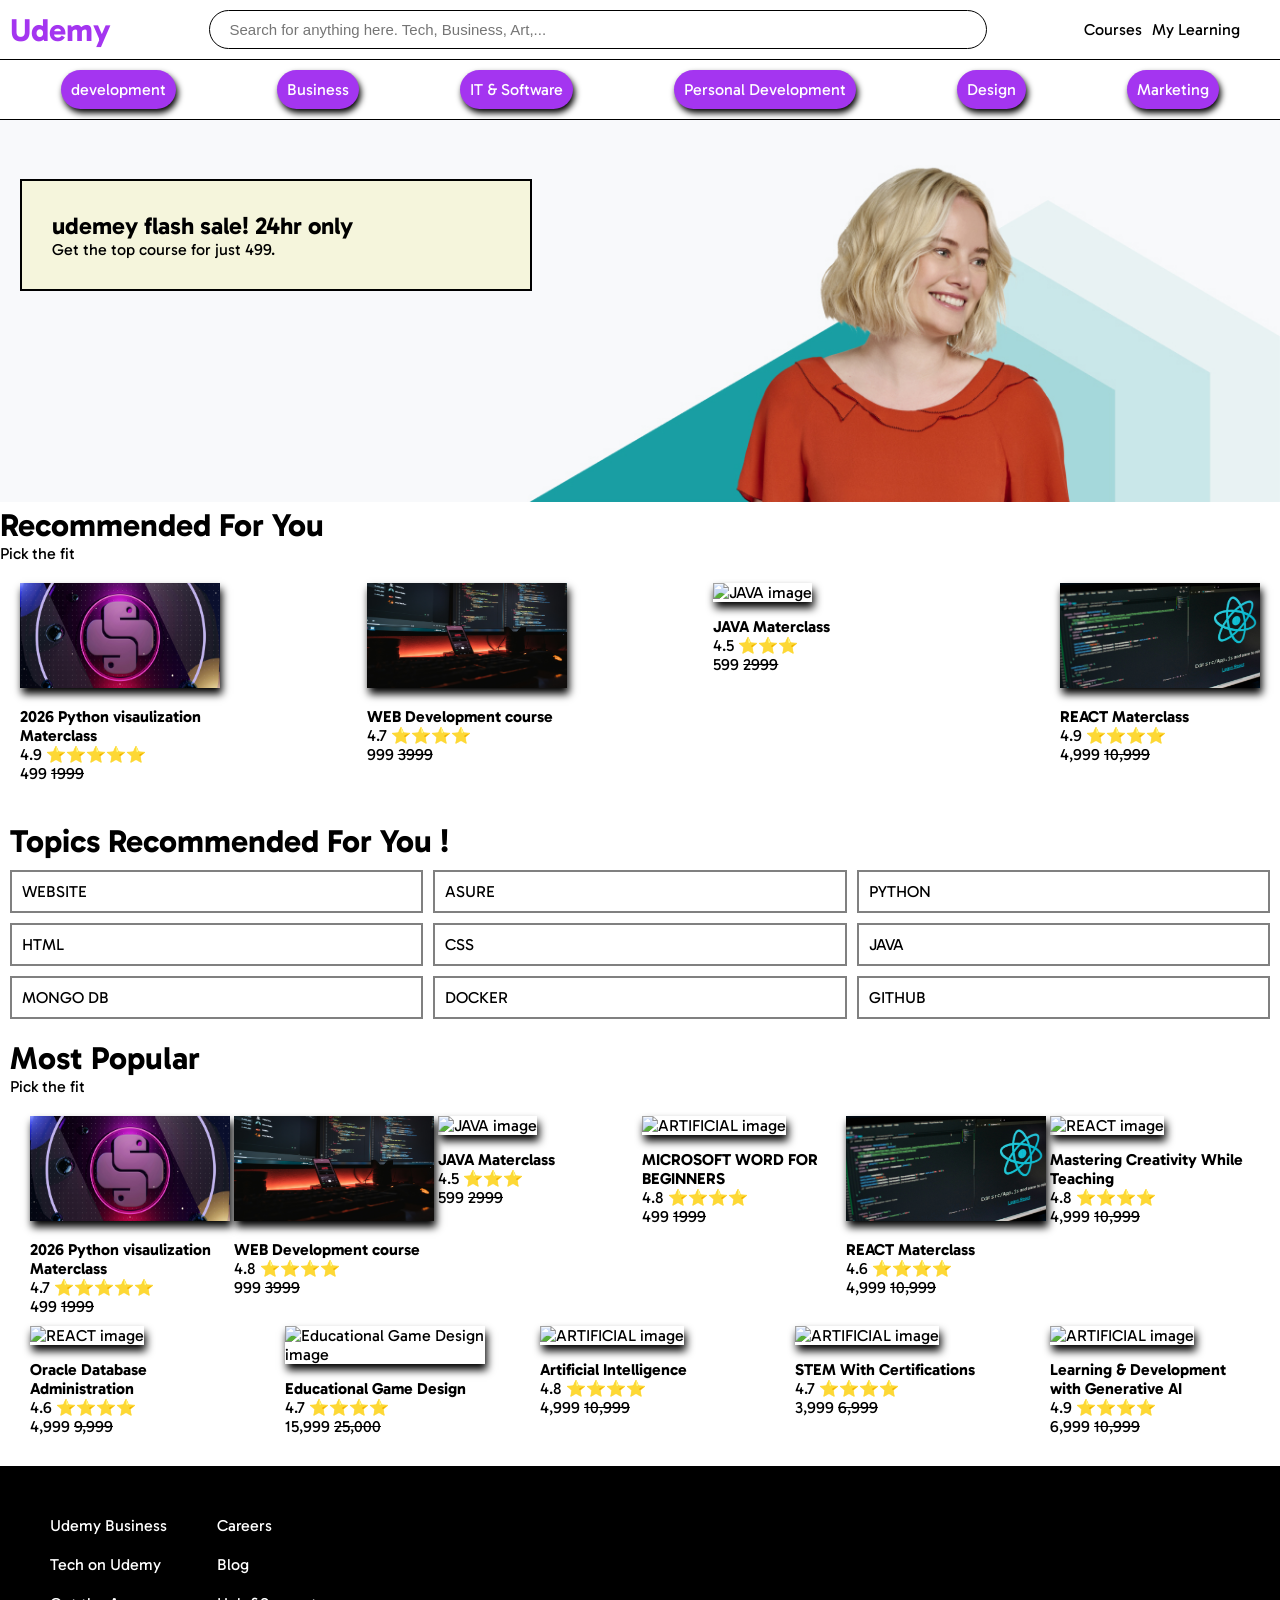
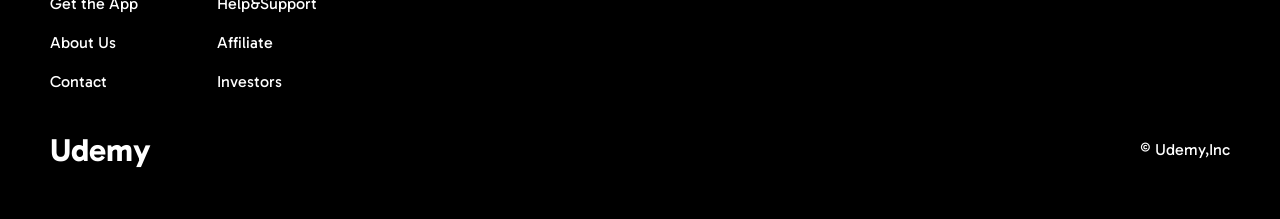
==== index.html @ 64f2c10a "Add files via upload" ====
<!DOCTYPE html>
<html lang="en">

<head>
    <meta charset="UTF-8">
    <meta name="viewport" content="width=device-width, initial-scale=1.0">
    <title>Udemy</title>
    <!-- Google stylesheet for fonts -->
    <link rel="preconnect" href="https://fonts.googleapis.com">
    <link rel="preconnect" href="https://fonts.gstatic.com" crossorigin>
    <link
        href="https://fonts.googleapis.com/css2?family=Gabarito:wght@400..900&family=Tirra:wght@400;500;600;700;800;900&display=swap"
        rel="stylesheet">

    <!-- MY Stylesheet  -->
    <link rel="stylesheet" href="style.css">

    <!-- Font Awesome cdn link -->
    <link rel="stylesheet" href="https://cdnjs.cloudflare.com/ajax/libs/font-awesome/7.0.1/css/all.min.css"
        integrity="sha512-2SwdPD6INVrV/lHTZbO2nodKhrnDdJK9/kg2XD1r9uGqPo1cUbujc+IYdlYdEErWNu69gVcYgdxlmVmzTWnetw=="
        crossorigin="anonymous" referrerpolicy="no-referrer" />
</head>

<body>
    <!-- NavBar -->
    <div class="navbar">
        <div class="navbar__s1">
            <h1 class="navbar__s1__title">Udemy</h1>

        </div>
        <div class="navbar__s2">
            <i class="fa-solid fa-magnifying-glass"></i>
            <input placeholder="Search for anything here. Tech, Business, Art,...">


        </div>
        <div class="navbar__s3">
            <p> Courses </p>
            <!-- <p> My Learning </p> -->
            <div class="mylearning">
                <p> My Learning </p>
                <div class="mylearning__popup">
                    <p> You did not purchase anything yet</p>
                </div>
            </div>
            <i class="fa-solid fa-cart-arrow-down"></i>
            <i class="fa-solid fa-bell"></i>
            <i class="fa-solid fa-circle-user"></i>
        </div>
    </div>

    <!-- Categories  -->

    <div class="categories">
        <p>development</p>
        <p>Business</p>
        <p>IT & Software</p>
        <p>Personal Development</p>
        <p>Design</p>
        <p>Marketing</p>
    </div>

    <!--  SALES SECTION -->
    <div class="sales-item">
        <img src="./images/sales.jpg" alt="sales">
        <div class="sales-image__offer">
            <h2> udemey flash sale! 24hr only</h2>
            <p> Get the top course for just 499. </p>
        </div>

    </div>

    <!-- Recommended -->

    <div class="recommrnded">
        <h1 class="recommended_title">Recommended For You </h1>
        <p> Pick the fit </p>
        <div class="recommended_container">
            <div class="course-card">
                <img src="./images/python image.jpg" alt="Python image ">
                <h4> 2026 Python visaulization Materclass </h4>
                <p>4.9 ⭐⭐⭐⭐⭐</p>
                <p>499 <del>1999</del></p>
            </div>
            <div class="course-card">
                <img src="./images/html.jpg" alt="HTML  image ">
                <h4> WEB Development course </h4>
                <!-- <p>SAKTHI </p> -->
                <p>4.7 ⭐⭐⭐⭐</p>
                <p>999 <del>3999</del></p>
            </div>
            <div class="course-card">
                <img src="./images/java image.jpg" alt="JAVA image ">
                <h4> JAVA Materclass </h4>
                <p>4.5 ⭐⭐⭐ </p>
                <p>599 <del> 2999</del></p>
            </div>
            <div class="course-card">
                <img src="./images/react image.jpg" alt="REACT image ">
                <h4> REACT Materclass </h4>
                <p>4.9 ⭐⭐⭐⭐ </p>
                <p>4,999 <del> 10,999 </del></p>
            </div>
        </div>
    </div>

    <!-- TOPICS  -->

    <div class="topics">
        <h1 class="topics__titles"> Topics Recommended For You ! </h1>
        <div class="topics__container">
            <p>Website</p>
            <p>Asure</p>
            <p>Python</p>
            <p>HTML</p>
            <p>CSS</p>
            <p> JAVA</p>
            <p> Mongo DB</p>
            <p>Docker</p>
            <p> GitHub</p>

        </div>
    </div>

    <!-- Popular section  -->

    <div class="popular">
        <h1 class="popular_title"> Most Popular </h1>
        <p> Pick the fit </p>
        <div class="popular__container">
            <div class="course-card">
                <img src="./images/python image.jpg" alt="Python image ">
                <h4> 2026 Python visaulization Materclass </h4>
                <!-- <p>Radhika </p> -->
                <p>4.7 ⭐⭐⭐⭐⭐</p>
                <p>499 <del>1999</del></p>
            </div>
            <div class="course-card">
                <img src="./images/html.jpg" alt="HTML  image ">
                <h4> WEB Development course </h4>
                <!-- <p>SAKTHI </p> -->
                <p>4.8 ⭐⭐⭐⭐</p>
                <p>999 <del>3999</del></p>
            </div>
            <div class="course-card">
                <img src="./images/java image.jpg" alt="JAVA image ">
                <h4> JAVA Materclass </h4>
                <!-- <p>Radhika </p> -->
                <p>4.5 ⭐⭐⭐ </p>
                <p>599 <del> 2999</del></p>
            </div>
            <div class="course-card">
                <img src="https://cdn01.alison-static.net/courses/4392/alison_courseware_intro_4392.jpg"
                    alt="ARTIFICIAL  image ">
                <h4> MICROSOFT WORD FOR BEGINNERS </h4>
                <p> </p>
                <p>4.8 ⭐⭐⭐⭐ </p>
                <p>499 <del> 1999 </del></p>
            </div>
            <div class="course-card">
                <img src="./images/react image.jpg" alt="REACT image ">
                <h4> REACT Materclass </h4>
                <p>4.6 ⭐⭐⭐⭐ </p>
                <p>4,999 <del> 10,999 </del></p>
            </div>
            <div class="course-card">
                <img src="https://encrypted-tbn0.gstatic.com/images?q=tbn:ANd9GcQtLbjXwk_N-3GPbx4sW2FDQs9pg1Kvc3AucXPprZaQS450l_g4aC3NH-ya&s=10"
                    alt="REACT image ">
                <h4> Mastering Creativity While Teaching </h4>
                <p> </p>
                <p>4.8 ⭐⭐⭐⭐ </p>
                <p>4,999 <del> 10,999 </del></p>
            </div>
            <div class="course-card">
                <img src="https://www.neccomputer.in/public/uploads/courses/course-1756047658.png" alt="REACT image ">
                <h4> Oracle Database Administration </h4>
                <p> </p>
                <p>4.6 ⭐⭐⭐⭐ </p>
                <p>4,999 <del> 9,999 </del></p>
            </div>
            <div class="course-card">
                <img src="https://encrypted-tbn0.gstatic.com/images?q=tbn:ANd9GcTg2KCLleb4X1eVdhtK7IdcLG1QlQVocRnkUs3lmRqqcQ&s=10"
                    alt="Educational Game Design image ">
                <h4> Educational Game Design </h4>
                <p> </p>
                <p>4.7 ⭐⭐⭐⭐ </p>
                <p> 15,999 <del> 25,000 </del></p>
            </div>
            <div class="course-card">
                <img src="https://encrypted-tbn0.gstatic.com/images?q=tbn:ANd9GcSZUrBItjxjXYz67RDmvqlvVoINoUrOMYzRSvBOVKIkQw&s=10"
                    alt="ARTIFICIAL  image ">
                <h4> Artificial Intelligence </h4>
                <p>4.8 ⭐⭐⭐⭐ </p>
                <p>4,999 <del> 10,999 </del></p>
            </div>
            <div class="course-card">
                <img src="https://encrypted-tbn0.gstatic.com/images?q=tbn:ANd9GcSeMJp4uh-r-tQaLfbDpWzmwolNTVyEz2DVNXj-evUd7Q&s"
                    alt="ARTIFICIAL  image ">
                <h4> STEM With Certifications </h4>
                
                <p>4.7 ⭐⭐⭐⭐ </p>
                <p> 3,999 <del> 6,999 </del></p>
            </div>
            <div class="course-card">
                <img src="https://encrypted-tbn0.gstatic.com/images?q=tbn:ANd9GcQAVlEa3ocGU6vQp-Ym79R-GDLNeGpln73Oc0p3F9lOmg&s=10"
                    alt="ARTIFICIAL  image ">
                <h4> Learning & Development with Generative AI </h4>
                <p> </p>
                <p>4.9 ⭐⭐⭐⭐ </p>
                <p>6,999 <del> 10,999 </del></p>
            </div> 
        </div>
    </div>

    <!-- Footer  -->

    <div class="footer">
        <div class="footer__one">
            <div class="footer__one__s1">
                <p> Udemy Business</p>
                <p>Tech on Udemy</p>
                <p>Get the App</p>
                <p>About Us </p>
                <p>Contact </p>
            </div>
            <div class="footer__one__s2">
                <p>Careers</p>
                <p>Blog</p>
                <p>Help&Support</p>
                <p>Affiliate</p>
                <p>Investors</p>

            </div>
        </div>
        <div class="footer__two">
            <h1>Udemy</h1>
            <p>&copy; Udemy,Inc</p>
        </div>
    </div>
</body>

</html>
---- style.css ----
* {
    margin: 0;
    padding: 0;

}

body {
    font-family: 'Gabarito', sans-serif;
}
.navbar {
    padding: 10px;
    display: flex;
    justify-content: space-between;
    border-bottom: solid black 1px;
    gap: 10px;
    align-items: center;
    position: sticky;
    top: 0;
    background-color: white;
    z-index: 1;
    cursor: pointer;

}

.navbar__s1__title {
    color: #A435F0;
}

.navbar__s2 {
    padding: 10px;
    border: solid black 1px;
    border-radius: 30px;
    width: 60%;
    display: flex;
    gap: 10px;
    background-color: transparent;
    /* align-items: center; */
}

.navbar__s2 input {
    border: none;
    width: 100%;
    font-size: 15px;
}

.navbar__s2 input:focus {
    outline: none;
}

.navbar__s3 {
    display: flex;
    gap: 10px;
    /* text-align: center; */
}

/* My Learning popup */

.mylearning{
    position: relative;
    cursor: pointer;
}
.mylearning:hover .mylearning__popup{
    display: block;

}
.mylearning__popup{
    position: absolute;
    background-color: white;
    border: 1px black solid;
    width: 100px;
    top: 30px;
    padding: 20px;
    right: 0;
    display:none;
}

/* Categories  */

.categories {
    display: flex;
    padding: 10px;
    border-bottom: black solid 1px;
    justify-content: space-around;
    cursor: pointer;
}

.categories>p {
    background-color: #A435F0;
    color: white;
    padding: 10px;
    border-radius: 30px;
    box-shadow: 2px 4px 6px black;  
}

/* sles-item */

.sales-item{
    position: relative;
}
.sales-item img {
    width: 100%;
}

.sales-image__offer{
    position: absolute;
    width: 35%;
    border: 2px black solid;
    background-color:white;
    top: 10%;
    margin: 20px;
    padding: 30px;
    background-color: beige;

}

/* recommended  */

.recommended {
    padding: 10px;

}

.recommended_container {
    display: flex;
    justify-content: space-between;
    margin: 20px;
    flex-wrap: wrap;

}

.course-card {
    width: 200px;
}

.course-card img {
    width: 100%;
    height: 50%;
    box-shadow: 2px 6px 8px black;
    cursor: pointer;
}

.course-card h4{
    padding-top: 15px;
}

/* TOPICS  */

.topics {
    padding: 10px;
}

.topics__container {
    display: flex;
    gap: 10px;
    margin-top: 10px;
    flex-wrap: wrap;

}

.topics__container p {
    padding: 10px;
    border: solid grey 2px;
    flex-grow: 1;
    flex-basis: 25%;
    text-transform: uppercase;
}

/* popular section  */

.popular {
    padding: 10px;   
}

.popular__container {
    display: flex;
    justify-content: space-between;
    margin: 20px;
    flex-wrap: wrap;
}

/* Footer  */

.footer{
    padding: 30px;
    background-color: black;
    color: white;
}

.footer__one{
    display: flex;
    gap: 10px;
    cursor: pointer;
}
.footer__one  p{
    margin: 20px;
    justify-content: space-evenly;
}

.footer__two{
    margin: 20px;
    align-items: center;
    display: flex;
    justify-content: space-between;
    cursor: pointer;
}

/*  Footer */

.footer > .footer__one :hover{
    color: #A435F0;
}

.footer > .footer__two:hover{
    color: #A435F0;
}
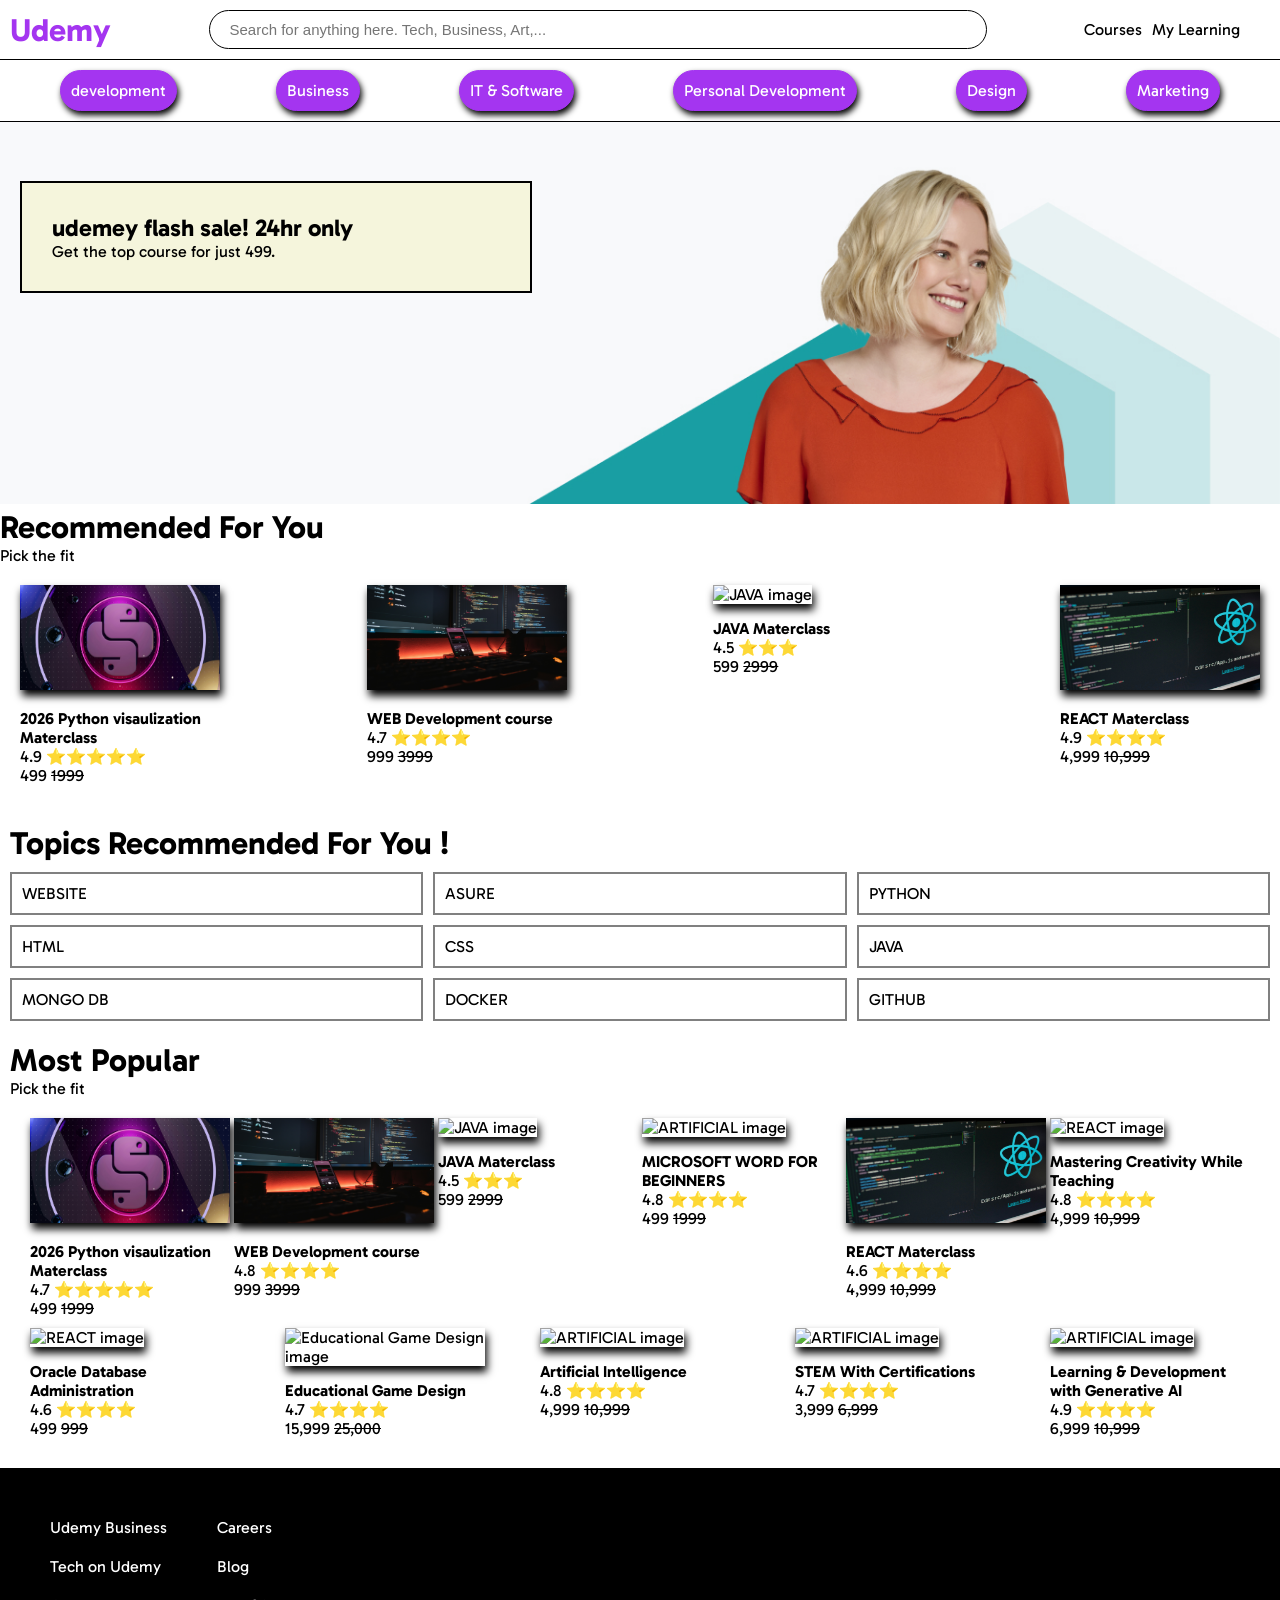
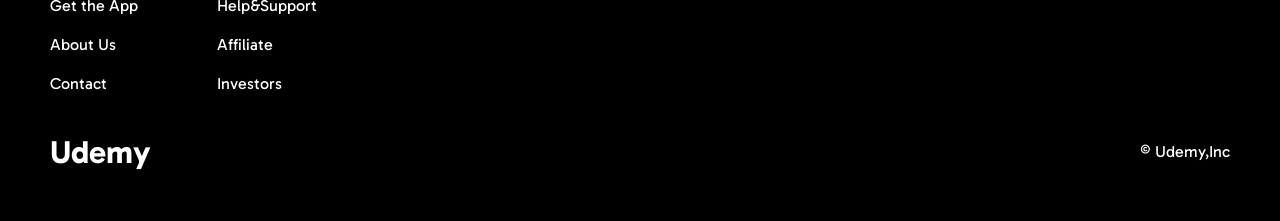
==== commit 2fc6de51: "Updated animations" ====
--- a/index.html
+++ b/index.html
@@ -1,242 +1,242 @@
-<!DOCTYPE html>
-<html lang="en">
-
-<head>
-    <meta charset="UTF-8">
-    <meta name="viewport" content="width=device-width, initial-scale=1.0">
-    <title>Udemy</title>
-    <!-- Google stylesheet for fonts -->
-    <link rel="preconnect" href="https://fonts.googleapis.com">
-    <link rel="preconnect" href="https://fonts.gstatic.com" crossorigin>
-    <link
-        href="https://fonts.googleapis.com/css2?family=Gabarito:wght@400..900&family=Tirra:wght@400;500;600;700;800;900&display=swap"
-        rel="stylesheet">
-
-    <!-- MY Stylesheet  -->
-    <link rel="stylesheet" href="style.css">
-
-    <!-- Font Awesome cdn link -->
-    <link rel="stylesheet" href="https://cdnjs.cloudflare.com/ajax/libs/font-awesome/7.0.1/css/all.min.css"
-        integrity="sha512-2SwdPD6INVrV/lHTZbO2nodKhrnDdJK9/kg2XD1r9uGqPo1cUbujc+IYdlYdEErWNu69gVcYgdxlmVmzTWnetw=="
-        crossorigin="anonymous" referrerpolicy="no-referrer" />
-</head>
-
-<body>
-    <!-- NavBar -->
-    <div class="navbar">
-        <div class="navbar__s1">
-            <h1 class="navbar__s1__title">Udemy</h1>
-
-        </div>
-        <div class="navbar__s2">
-            <i class="fa-solid fa-magnifying-glass"></i>
-            <input placeholder="Search for anything here. Tech, Business, Art,...">
-
-
-        </div>
-        <div class="navbar__s3">
-            <p> Courses </p>
-            <!-- <p> My Learning </p> -->
-            <div class="mylearning">
-                <p> My Learning </p>
-                <div class="mylearning__popup">
-                    <p> You did not purchase anything yet</p>
-                </div>
-            </div>
-            <i class="fa-solid fa-cart-arrow-down"></i>
-            <i class="fa-solid fa-bell"></i>
-            <i class="fa-solid fa-circle-user"></i>
-        </div>
-    </div>
-
-    <!-- Categories  -->
-
-    <div class="categories">
-        <p>development</p>
-        <p>Business</p>
-        <p>IT & Software</p>
-        <p>Personal Development</p>
-        <p>Design</p>
-        <p>Marketing</p>
-    </div>
-
-    <!--  SALES SECTION -->
-    <div class="sales-item">
-        <img src="./images/sales.jpg" alt="sales">
-        <div class="sales-image__offer">
-            <h2> udemey flash sale! 24hr only</h2>
-            <p> Get the top course for just 499. </p>
-        </div>
-
-    </div>
-
-    <!-- Recommended -->
-
-    <div class="recommrnded">
-        <h1 class="recommended_title">Recommended For You </h1>
-        <p> Pick the fit </p>
-        <div class="recommended_container">
-            <div class="course-card">
-                <img src="./images/python image.jpg" alt="Python image ">
-                <h4> 2026 Python visaulization Materclass </h4>
-                <p>4.9 ⭐⭐⭐⭐⭐</p>
-                <p>499 <del>1999</del></p>
-            </div>
-            <div class="course-card">
-                <img src="./images/html.jpg" alt="HTML  image ">
-                <h4> WEB Development course </h4>
-                <!-- <p>SAKTHI </p> -->
-                <p>4.7 ⭐⭐⭐⭐</p>
-                <p>999 <del>3999</del></p>
-            </div>
-            <div class="course-card">
-                <img src="./images/java image.jpg" alt="JAVA image ">
-                <h4> JAVA Materclass </h4>
-                <p>4.5 ⭐⭐⭐ </p>
-                <p>599 <del> 2999</del></p>
-            </div>
-            <div class="course-card">
-                <img src="./images/react image.jpg" alt="REACT image ">
-                <h4> REACT Materclass </h4>
-                <p>4.9 ⭐⭐⭐⭐ </p>
-                <p>4,999 <del> 10,999 </del></p>
-            </div>
-        </div>
-    </div>
-
-    <!-- TOPICS  -->
-
-    <div class="topics">
-        <h1 class="topics__titles"> Topics Recommended For You ! </h1>
-        <div class="topics__container">
-            <p>Website</p>
-            <p>Asure</p>
-            <p>Python</p>
-            <p>HTML</p>
-            <p>CSS</p>
-            <p> JAVA</p>
-            <p> Mongo DB</p>
-            <p>Docker</p>
-            <p> GitHub</p>
-
-        </div>
-    </div>
-
-    <!-- Popular section  -->
-
-    <div class="popular">
-        <h1 class="popular_title"> Most Popular </h1>
-        <p> Pick the fit </p>
-        <div class="popular__container">
-            <div class="course-card">
-                <img src="./images/python image.jpg" alt="Python image ">
-                <h4> 2026 Python visaulization Materclass </h4>
-                <!-- <p>Radhika </p> -->
-                <p>4.7 ⭐⭐⭐⭐⭐</p>
-                <p>499 <del>1999</del></p>
-            </div>
-            <div class="course-card">
-                <img src="./images/html.jpg" alt="HTML  image ">
-                <h4> WEB Development course </h4>
-                <!-- <p>SAKTHI </p> -->
-                <p>4.8 ⭐⭐⭐⭐</p>
-                <p>999 <del>3999</del></p>
-            </div>
-            <div class="course-card">
-                <img src="./images/java image.jpg" alt="JAVA image ">
-                <h4> JAVA Materclass </h4>
-                <!-- <p>Radhika </p> -->
-                <p>4.5 ⭐⭐⭐ </p>
-                <p>599 <del> 2999</del></p>
-            </div>
-            <div class="course-card">
-                <img src="https://cdn01.alison-static.net/courses/4392/alison_courseware_intro_4392.jpg"
-                    alt="ARTIFICIAL  image ">
-                <h4> MICROSOFT WORD FOR BEGINNERS </h4>
-                <p> </p>
-                <p>4.8 ⭐⭐⭐⭐ </p>
-                <p>499 <del> 1999 </del></p>
-            </div>
-            <div class="course-card">
-                <img src="./images/react image.jpg" alt="REACT image ">
-                <h4> REACT Materclass </h4>
-                <p>4.6 ⭐⭐⭐⭐ </p>
-                <p>4,999 <del> 10,999 </del></p>
-            </div>
-            <div class="course-card">
-                <img src="https://encrypted-tbn0.gstatic.com/images?q=tbn:ANd9GcQtLbjXwk_N-3GPbx4sW2FDQs9pg1Kvc3AucXPprZaQS450l_g4aC3NH-ya&s=10"
-                    alt="REACT image ">
-                <h4> Mastering Creativity While Teaching </h4>
-                <p> </p>
-                <p>4.8 ⭐⭐⭐⭐ </p>
-                <p>4,999 <del> 10,999 </del></p>
-            </div>
-            <div class="course-card">
-                <img src="https://www.neccomputer.in/public/uploads/courses/course-1756047658.png" alt="REACT image ">
-                <h4> Oracle Database Administration </h4>
-                <p> </p>
-                <p>4.6 ⭐⭐⭐⭐ </p>
-                <p>4,999 <del> 9,999 </del></p>
-            </div>
-            <div class="course-card">
-                <img src="https://encrypted-tbn0.gstatic.com/images?q=tbn:ANd9GcTg2KCLleb4X1eVdhtK7IdcLG1QlQVocRnkUs3lmRqqcQ&s=10"
-                    alt="Educational Game Design image ">
-                <h4> Educational Game Design </h4>
-                <p> </p>
-                <p>4.7 ⭐⭐⭐⭐ </p>
-                <p> 15,999 <del> 25,000 </del></p>
-            </div>
-            <div class="course-card">
-                <img src="https://encrypted-tbn0.gstatic.com/images?q=tbn:ANd9GcSZUrBItjxjXYz67RDmvqlvVoINoUrOMYzRSvBOVKIkQw&s=10"
-                    alt="ARTIFICIAL  image ">
-                <h4> Artificial Intelligence </h4>
-                <p>4.8 ⭐⭐⭐⭐ </p>
-                <p>4,999 <del> 10,999 </del></p>
-            </div>
-            <div class="course-card">
-                <img src="https://encrypted-tbn0.gstatic.com/images?q=tbn:ANd9GcSeMJp4uh-r-tQaLfbDpWzmwolNTVyEz2DVNXj-evUd7Q&s"
-                    alt="ARTIFICIAL  image ">
-                <h4> STEM With Certifications </h4>
-                
-                <p>4.7 ⭐⭐⭐⭐ </p>
-                <p> 3,999 <del> 6,999 </del></p>
-            </div>
-            <div class="course-card">
-                <img src="https://encrypted-tbn0.gstatic.com/images?q=tbn:ANd9GcQAVlEa3ocGU6vQp-Ym79R-GDLNeGpln73Oc0p3F9lOmg&s=10"
-                    alt="ARTIFICIAL  image ">
-                <h4> Learning & Development with Generative AI </h4>
-                <p> </p>
-                <p>4.9 ⭐⭐⭐⭐ </p>
-                <p>6,999 <del> 10,999 </del></p>
-            </div> 
-        </div>
-    </div>
-
-    <!-- Footer  -->
-
-    <div class="footer">
-        <div class="footer__one">
-            <div class="footer__one__s1">
-                <p> Udemy Business</p>
-                <p>Tech on Udemy</p>
-                <p>Get the App</p>
-                <p>About Us </p>
-                <p>Contact </p>
-            </div>
-            <div class="footer__one__s2">
-                <p>Careers</p>
-                <p>Blog</p>
-                <p>Help&Support</p>
-                <p>Affiliate</p>
-                <p>Investors</p>
-
-            </div>
-        </div>
-        <div class="footer__two">
-            <h1>Udemy</h1>
-            <p>&copy; Udemy,Inc</p>
-        </div>
-    </div>
-</body>
-
+<!DOCTYPE html>
+<html lang="en">
+
+<head>
+    <meta charset="UTF-8">
+    <meta name="viewport" content="width=device-width, initial-scale=1.0">
+    <title>Udemy</title>
+    <!-- Google stylesheet for fonts -->
+    <link rel="preconnect" href="https://fonts.googleapis.com">
+    <link rel="preconnect" href="https://fonts.gstatic.com" crossorigin>
+    <link
+        href="https://fonts.googleapis.com/css2?family=Gabarito:wght@400..900&family=Tirra:wght@400;500;600;700;800;900&display=swap"
+        rel="stylesheet">
+
+    <!-- MY Stylesheet  -->
+    <link rel="stylesheet" href="style.css">
+
+    <!-- Font Awesome cdn link -->
+    <link rel="stylesheet" href="https://cdnjs.cloudflare.com/ajax/libs/font-awesome/7.0.1/css/all.min.css"
+        integrity="sha512-2SwdPD6INVrV/lHTZbO2nodKhrnDdJK9/kg2XD1r9uGqPo1cUbujc+IYdlYdEErWNu69gVcYgdxlmVmzTWnetw=="
+        crossorigin="anonymous" referrerpolicy="no-referrer" />
+</head>
+
+<body>
+    <!-- NavBar -->
+    <div class="navbar">
+        <div class="navbar__s1">
+            <h1 class="navbar__s1__title">Udemy</h1>
+
+        </div>
+        <div class="navbar__s2">
+            <i class="fa-solid fa-magnifying-glass"></i>
+            <input placeholder="Search for anything here. Tech, Business, Art,...">
+
+
+        </div>
+        <div class="navbar__s3">
+            <p> Courses </p>
+            <!-- <p> My Learning </p> -->
+            <div class="mylearning">
+                <p> My Learning </p>
+                <div class="mylearning__popup">
+                    <p> You did not purchase anything yet</p>
+                </div>
+            </div>
+            <i class="fa-solid fa-cart-arrow-down"></i>
+            <i class="fa-solid fa-bell"></i>
+            <i class="fa-solid fa-circle-user"></i>
+        </div>
+    </div>
+
+    <!-- Categories  -->
+
+    <div class="categories">
+        <p>development</p>
+        <p>Business</p>
+        <p>IT & Software</p>
+        <p>Personal Development</p>
+        <p>Design</p>
+        <p>Marketing</p>
+    </div>
+
+    <!--  SALES SECTION -->
+    <div class="sales-item">
+        <img src="./images/sales.jpg" alt="sales">
+        <div class="sales-image__offer">
+            <h2> udemey flash sale! 24hr only</h2>
+            <p> Get the top course for just 499. </p>
+        </div>
+
+    </div>
+
+    <!-- Recommended -->
+
+    <div class="recommrnded">
+        <h1 class="recommended_title">Recommended For You </h1>
+        <p> Pick the fit </p>
+        <div class="recommended_container">
+            <div class="course-card">
+                <img src="./images/python image.jpg" alt="Python image ">
+                <h4> 2026 Python visaulization Materclass </h4>
+                <p>4.9 ⭐⭐⭐⭐⭐</p>
+                <p>499 <del>1999</del></p>
+            </div>
+            <div class="course-card">
+                <img src="./images/html.jpg" alt="HTML  image ">
+                <h4> WEB Development course </h4>
+                <!-- <p>SAKTHI </p> -->
+                <p>4.7 ⭐⭐⭐⭐</p>
+                <p>999 <del>3999</del></p>
+            </div>
+            <div class="course-card">
+                <img src="./images/java image.jpg" alt="JAVA image ">
+                <h4> JAVA Materclass </h4>
+                <p>4.5 ⭐⭐⭐ </p>
+                <p>599 <del> 2999</del></p>
+            </div>
+            <div class="course-card">
+                <img src="./images/react image.jpg" alt="REACT image ">
+                <h4> REACT Materclass </h4>
+                <p>4.9 ⭐⭐⭐⭐ </p>
+                <p>4,999 <del> 10,999 </del></p>
+            </div>
+        </div>
+    </div>
+
+    <!-- TOPICS  -->
+
+    <div class="topics">
+        <h1 class="topics__titles"> Topics Recommended For You ! </h1>
+        <div class="topics__container">
+            <p>Website</p>
+            <p>Asure</p>
+            <p>Python</p>
+            <p>HTML</p>
+            <p>CSS</p>
+            <p> JAVA</p>
+            <p> Mongo DB</p>
+            <p>Docker</p>
+            <p> GitHub</p>
+
+        </div>
+    </div>
+
+    <!-- Popular section  -->
+
+    <div class="popular">
+        <h1 class="popular_title"> Most Popular </h1>
+        <p> Pick the fit </p>
+        <div class="popular__container">
+            <div class="course-card">
+                <img src="./images/python image.jpg" alt="Python image ">
+                <h4> 2026 Python visaulization Materclass </h4>
+                <!-- <p>Radhika </p> -->
+                <p>4.7 ⭐⭐⭐⭐⭐</p>
+                <p>499 <del>1999</del></p>
+            </div>
+            <div class="course-card">
+                <img src="./images/html.jpg" alt="HTML  image ">
+                <h4> WEB Development course </h4>
+                <!-- <p>SAKTHI </p> -->
+                <p>4.8 ⭐⭐⭐⭐</p>
+                <p>999 <del>3999</del></p>
+            </div>
+            <div class="course-card">
+                <img src="./images/java image.jpg" alt="JAVA image ">
+                <h4> JAVA Materclass </h4>
+                <!-- <p>Radhika </p> -->
+                <p>4.5 ⭐⭐⭐ </p>
+                <p>599 <del> 2999</del></p>
+            </div>
+            <div class="course-card">
+                <img src="https://cdn01.alison-static.net/courses/4392/alison_courseware_intro_4392.jpg"
+                    alt="ARTIFICIAL  image ">
+                <h4> MICROSOFT WORD FOR BEGINNERS </h4>
+                <p> </p>
+                <p>4.8 ⭐⭐⭐⭐ </p>
+                <p>499 <del> 1999 </del></p>
+            </div>
+            <div class="course-card">
+                <img src="./images/react image.jpg" alt="REACT image ">
+                <h4> REACT Materclass </h4>
+                <p>4.6 ⭐⭐⭐⭐ </p>
+                <p>4,999 <del> 10,999 </del></p>
+            </div>
+            <div class="course-card">
+                <img src="https://encrypted-tbn0.gstatic.com/images?q=tbn:ANd9GcQtLbjXwk_N-3GPbx4sW2FDQs9pg1Kvc3AucXPprZaQS450l_g4aC3NH-ya&s=10"
+                    alt="REACT image ">
+                <h4> Mastering Creativity While Teaching </h4>
+                <p> </p>
+                <p>4.8 ⭐⭐⭐⭐ </p>
+                <p>4,999 <del> 10,999 </del></p>
+            </div>
+            <div class="course-card">
+                <img src="https://www.neccomputer.in/public/uploads/courses/course-1756047658.png" alt="REACT image ">
+                <h4> Oracle Database Administration </h4>
+                <p> </p>
+                <p>4.6 ⭐⭐⭐⭐ </p>
+                <p>499 <del> 999 </del></p>
+            </div>
+            <div class="course-card">
+                <img src="https://encrypted-tbn0.gstatic.com/images?q=tbn:ANd9GcTg2KCLleb4X1eVdhtK7IdcLG1QlQVocRnkUs3lmRqqcQ&s=10"
+                    alt="Educational Game Design image ">
+                <h4> Educational Game Design </h4>
+                <p> </p>
+                <p>4.7 ⭐⭐⭐⭐ </p>
+                <p> 15,999 <del> 25,000 </del></p>
+            </div>
+            <div class="course-card">
+                <img src="https://encrypted-tbn0.gstatic.com/images?q=tbn:ANd9GcSZUrBItjxjXYz67RDmvqlvVoINoUrOMYzRSvBOVKIkQw&s=10"
+                    alt="ARTIFICIAL  image ">
+                <h4> Artificial Intelligence </h4>
+                <p>4.8 ⭐⭐⭐⭐ </p>
+                <p>4,999 <del> 10,999 </del></p>
+            </div>
+            <div class="course-card">
+                <img src="https://encrypted-tbn0.gstatic.com/images?q=tbn:ANd9GcSeMJp4uh-r-tQaLfbDpWzmwolNTVyEz2DVNXj-evUd7Q&s"
+                    alt="ARTIFICIAL  image ">
+                <h4> STEM With Certifications </h4>
+                
+                <p>4.7 ⭐⭐⭐⭐ </p>
+                <p> 3,999 <del> 6,999 </del></p>
+            </div>
+            <div class="course-card">
+                <img src="https://encrypted-tbn0.gstatic.com/images?q=tbn:ANd9GcQAVlEa3ocGU6vQp-Ym79R-GDLNeGpln73Oc0p3F9lOmg&s=10"
+                    alt="ARTIFICIAL  image ">
+                <h4> Learning & Development with Generative AI </h4>
+                <p> </p>
+                <p>4.9 ⭐⭐⭐⭐ </p>
+                <p>6,999 <del> 10,999 </del></p>
+            </div> 
+        </div>
+    </div>
+
+    <!-- Footer  -->
+
+    <div class="footer">
+        <div class="footer__one">
+            <div class="footer__one__s1">
+                <p> Udemy Business</p>
+                <p>Tech on Udemy</p>
+                <p>Get the App</p>
+                <p>About Us </p>
+                <p>Contact </p>
+            </div>
+            <div class="footer__one__s2">
+                <p>Careers</p>
+                <p>Blog</p>
+                <p>Help&Support</p>
+                <p>Affiliate</p>
+                <p>Investors</p>
+
+            </div>
+        </div>
+        <div class="footer__two">
+            <h1>Udemy</h1>
+            <p>&copy; Udemy,Inc</p>
+        </div>
+    </div>
+</body>
+
 </html>
--- a/style.css
+++ b/style.css
@@ -1,215 +1,232 @@
-* {
-    margin: 0;
-    padding: 0;
-
-}
-
-body {
-    font-family: 'Gabarito', sans-serif;
-}
-.navbar {
-    padding: 10px;
-    display: flex;
-    justify-content: space-between;
-    border-bottom: solid black 1px;
-    gap: 10px;
-    align-items: center;
-    position: sticky;
-    top: 0;
-    background-color: white;
-    z-index: 1;
-    cursor: pointer;
-
-}
-
-.navbar__s1__title {
-    color: #A435F0;
-}
-
-.navbar__s2 {
-    padding: 10px;
-    border: solid black 1px;
-    border-radius: 30px;
-    width: 60%;
-    display: flex;
-    gap: 10px;
-    background-color: transparent;
-    /* align-items: center; */
-}
-
-.navbar__s2 input {
-    border: none;
-    width: 100%;
-    font-size: 15px;
-}
-
-.navbar__s2 input:focus {
-    outline: none;
-}
-
-.navbar__s3 {
-    display: flex;
-    gap: 10px;
-    /* text-align: center; */
-}
-
-/* My Learning popup */
-
-.mylearning{
-    position: relative;
-    cursor: pointer;
-}
-.mylearning:hover .mylearning__popup{
-    display: block;
-
-}
-.mylearning__popup{
-    position: absolute;
-    background-color: white;
-    border: 1px black solid;
-    width: 100px;
-    top: 30px;
-    padding: 20px;
-    right: 0;
-    display:none;
-}
-
-/* Categories  */
-
-.categories {
-    display: flex;
-    padding: 10px;
-    border-bottom: black solid 1px;
-    justify-content: space-around;
-    cursor: pointer;
-}
-
-.categories>p {
-    background-color: #A435F0;
-    color: white;
-    padding: 10px;
-    border-radius: 30px;
-    box-shadow: 2px 4px 6px black;  
-}
-
-/* sles-item */
-
-.sales-item{
-    position: relative;
-}
-.sales-item img {
-    width: 100%;
-}
-
-.sales-image__offer{
-    position: absolute;
-    width: 35%;
-    border: 2px black solid;
-    background-color:white;
-    top: 10%;
-    margin: 20px;
-    padding: 30px;
-    background-color: beige;
-
-}
-
-/* recommended  */
-
-.recommended {
-    padding: 10px;
-
-}
-
-.recommended_container {
-    display: flex;
-    justify-content: space-between;
-    margin: 20px;
-    flex-wrap: wrap;
-
-}
-
-.course-card {
-    width: 200px;
-}
-
-.course-card img {
-    width: 100%;
-    height: 50%;
-    box-shadow: 2px 6px 8px black;
-    cursor: pointer;
-}
-
-.course-card h4{
-    padding-top: 15px;
-}
-
-/* TOPICS  */
-
-.topics {
-    padding: 10px;
-}
-
-.topics__container {
-    display: flex;
-    gap: 10px;
-    margin-top: 10px;
-    flex-wrap: wrap;
-
-}
-
-.topics__container p {
-    padding: 10px;
-    border: solid grey 2px;
-    flex-grow: 1;
-    flex-basis: 25%;
-    text-transform: uppercase;
-}
-
-/* popular section  */
-
-.popular {
-    padding: 10px;   
-}
-
-.popular__container {
-    display: flex;
-    justify-content: space-between;
-    margin: 20px;
-    flex-wrap: wrap;
-}
-
-/* Footer  */
-
-.footer{
-    padding: 30px;
-    background-color: black;
-    color: white;
-}
-
-.footer__one{
-    display: flex;
-    gap: 10px;
-    cursor: pointer;
-}
-.footer__one  p{
-    margin: 20px;
-    justify-content: space-evenly;
-}
-
-.footer__two{
-    margin: 20px;
-    align-items: center;
-    display: flex;
-    justify-content: space-between;
-    cursor: pointer;
-}
-
-/*  Footer */
-
-.footer > .footer__one :hover{
-    color: #A435F0;
-}
-
-.footer > .footer__two:hover{
-    color: #A435F0;
-}+﻿* {
+    margin: 0;
+    padding: 0;
+}
+
+body {
+    font-family: 'Gabarito', sans-serif;
+}
+
+.navbar {
+    padding: 10px;
+    display: flex;
+    justify-content: space-between;
+    border-bottom: solid black 1px;
+    gap: 10px;
+    align-items: center;
+    position: sticky;
+    top: 0;
+    background-color: white;
+    z-index: 1;
+    cursor: pointer;
+}
+
+.navbar__s1__title {
+    color: #A435F0;
+}
+
+.navbar__s2 {
+    padding: 10px;
+    border: solid black 1px;
+    border-radius: 30px;
+    width: 60%;
+    display: flex;
+    gap: 10px;
+    background-color: transparent;
+}
+
+.navbar__s2 input {
+    border: none;
+    width: 100%;
+    font-size: 15px;
+}
+
+.navbar__s2 input:focus {
+    outline: none;
+}
+
+.navbar__s3 {
+    display: flex;
+    gap: 10px;
+}
+
+/* My Learning popup */
+
+.mylearning {
+    position: relative;
+    cursor: pointer;
+}
+
+.mylearning:hover .mylearning__popup {
+    display: block;
+}
+
+.mylearning__popup {
+    position: absolute;
+    background-color: white;
+    border: 1px black solid;
+    width: 100px;
+    top: 30px;
+    padding: 20px;
+    right: 0;
+    display: none;
+}
+
+/* Categories */
+
+.categories {
+    display: flex;
+    padding: 10px;
+    border-bottom: black solid 1px;
+    justify-content: space-around;
+    cursor: pointer;
+}
+
+.categories>p {
+    background-color: #A435F0;
+    color: white;
+    padding: 10px;
+    border-radius: 30px;
+    box-shadow: 2px 4px 6px black;
+    border: #A435F0 solid 1px;
+}
+
+.categories > p:hover {
+    transition: 1s;
+    background-color: transparent;
+    color: black;
+    border: 1px solid black;
+}
+
+/* sales-item */
+
+.sales-item {
+    position: relative;
+}
+
+.sales-item img {
+    width: 100%;
+}
+
+.sales-image__offer {
+    position: absolute;
+    width: 35%;
+    border: 2px black solid;
+    top: 10%;
+    margin: 20px;
+    padding: 30px;
+    background-color: beige;
+    animation-name: Zoom;
+    animation-duration: 2s;
+    opacity: 0;
+    animation-fill-mode: forwards;
+}
+
+@keyframes Zoom {
+    0% {
+        transform: scale(0);
+        opacity: 0;
+    }
+
+    100% {
+        transform: scale(1);
+        opacity: 1;
+    }
+}
+
+/* recommended */
+
+.recommended {
+    padding: 10px;
+}
+
+.recommended_container {
+    display: flex;
+    justify-content: space-between;
+    margin: 20px;
+    flex-wrap: wrap;
+}
+
+.course-card {
+    width: 200px;
+}
+
+.course-card img {
+    width: 100%;
+    height: 50%;
+    box-shadow: 2px 6px 8px black;
+    cursor: pointer;
+}
+
+.course-card h4 {
+    padding-top: 15px;
+}
+
+/* TOPICS */
+
+.topics {
+    padding: 10px;
+}
+
+.topics__container {
+    display: flex;
+    gap: 10px;
+    margin-top: 10px;
+    flex-wrap: wrap;
+}
+
+.topics__container p {
+    padding: 10px;
+    border: solid grey 2px;
+    flex-grow: 1;
+    flex-basis: 25%;
+    text-transform: uppercase;
+}
+
+/* popular section */
+
+.popular {
+    padding: 10px;
+}
+
+.popular__container {
+    display: flex;
+    justify-content: space-between;
+    margin: 20px;
+    flex-wrap: wrap;
+}
+
+/* Footer */
+
+.footer {
+    padding: 30px;
+    background-color: black;
+    color: white;
+}
+
+.footer__one {
+    display: flex;
+    gap: 10px;
+    cursor: pointer;
+}
+
+.footer__one p {
+    margin: 20px;
+    justify-content: space-evenly;
+}
+
+.footer__two {
+    margin: 20px;
+    align-items: center;
+    display: flex;
+    justify-content: space-between;
+    cursor: pointer;
+}
+
+.footer > .footer__one :hover {
+    color: #A435F0;
+}
+
+.footer > .footer__two:hover {
+    color: #A435F0;
+}
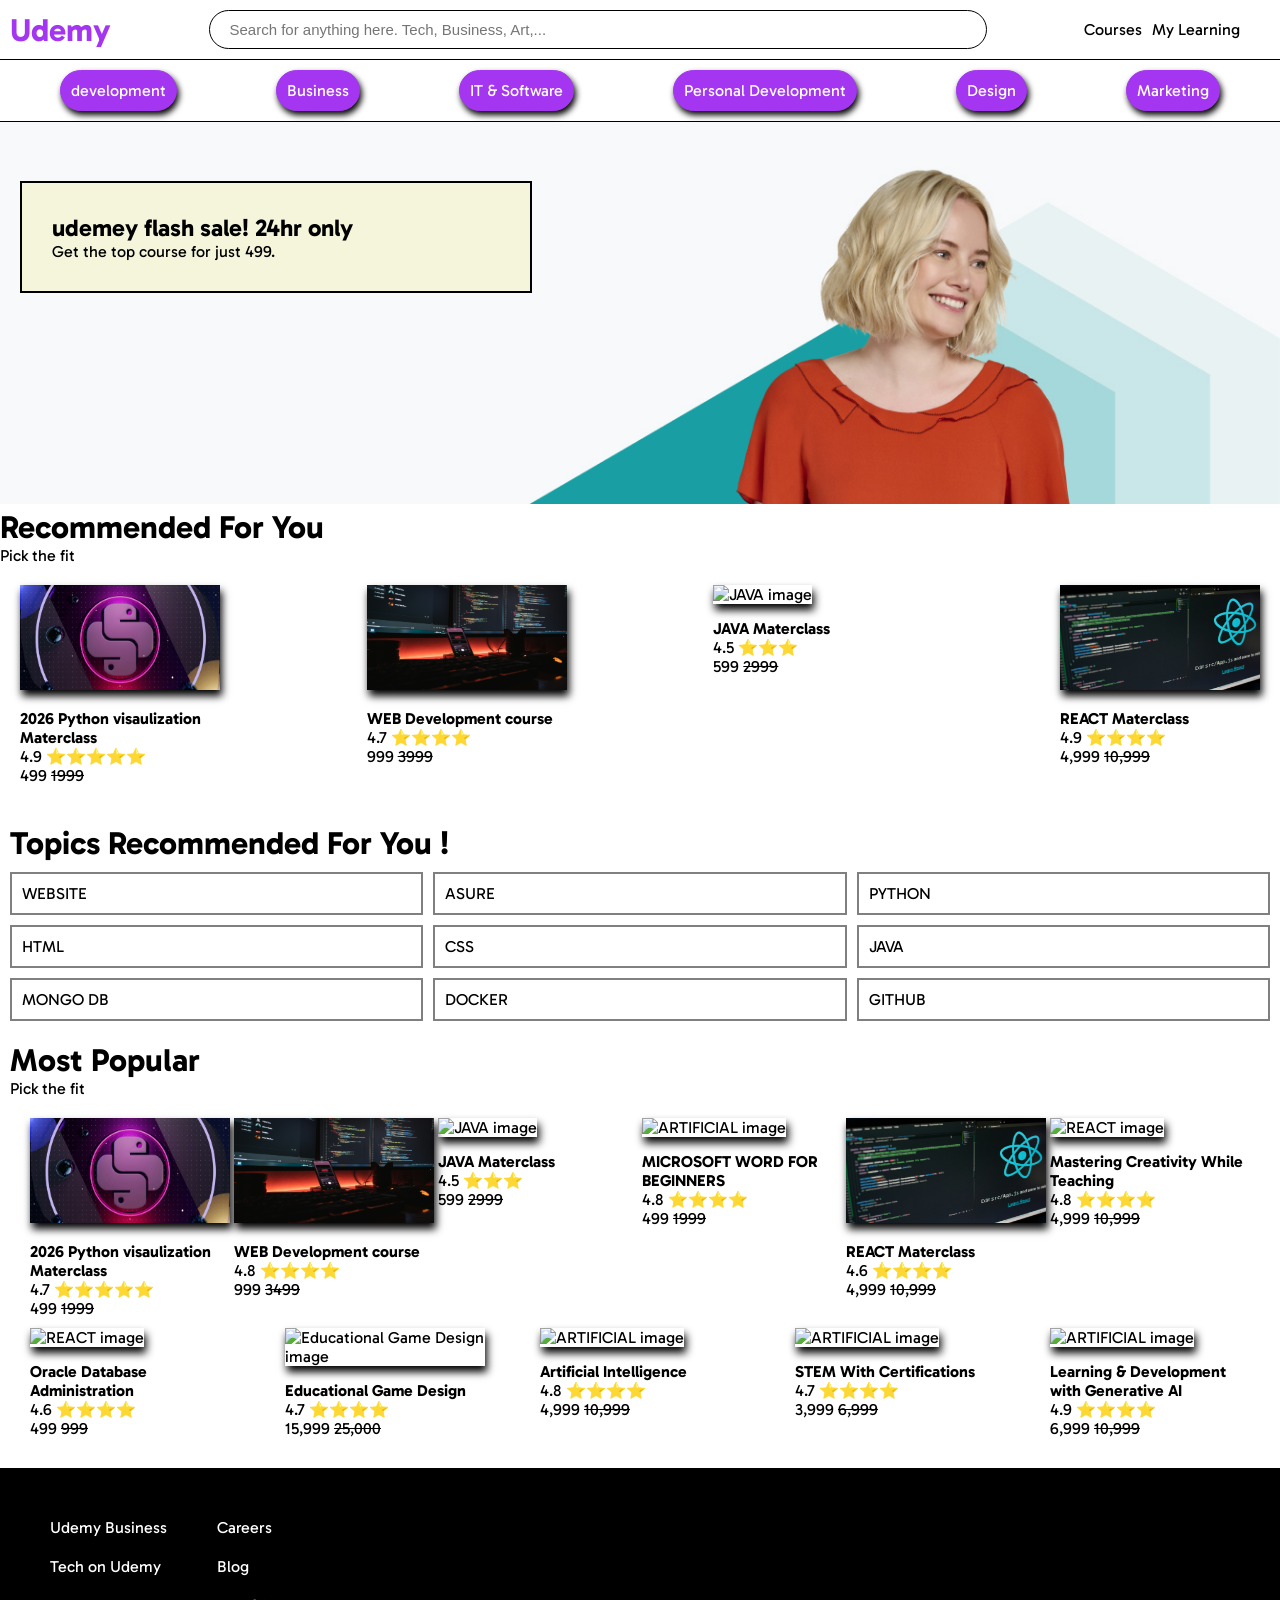
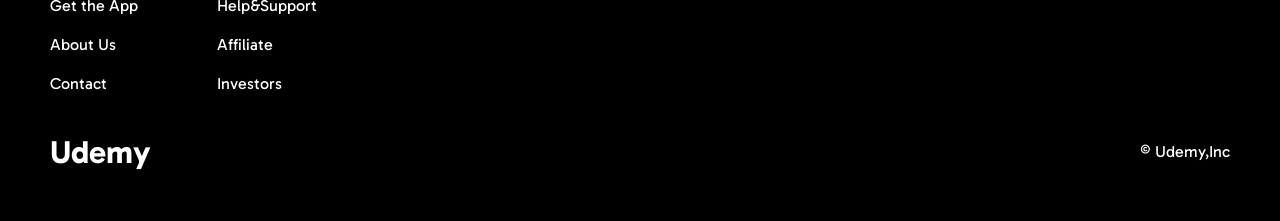
==== commit 68653909: "Updated animations" ====
--- a/index.html
+++ b/index.html
@@ -140,7 +140,7 @@
                 <h4> WEB Development course </h4>
                 <!-- <p>SAKTHI </p> -->
                 <p>4.8 ⭐⭐⭐⭐</p>
-                <p>999 <del>3999</del></p>
+                <p>999 <del>3499</del></p>
             </div>
             <div class="course-card">
                 <img src="./images/java image.jpg" alt="JAVA image ">
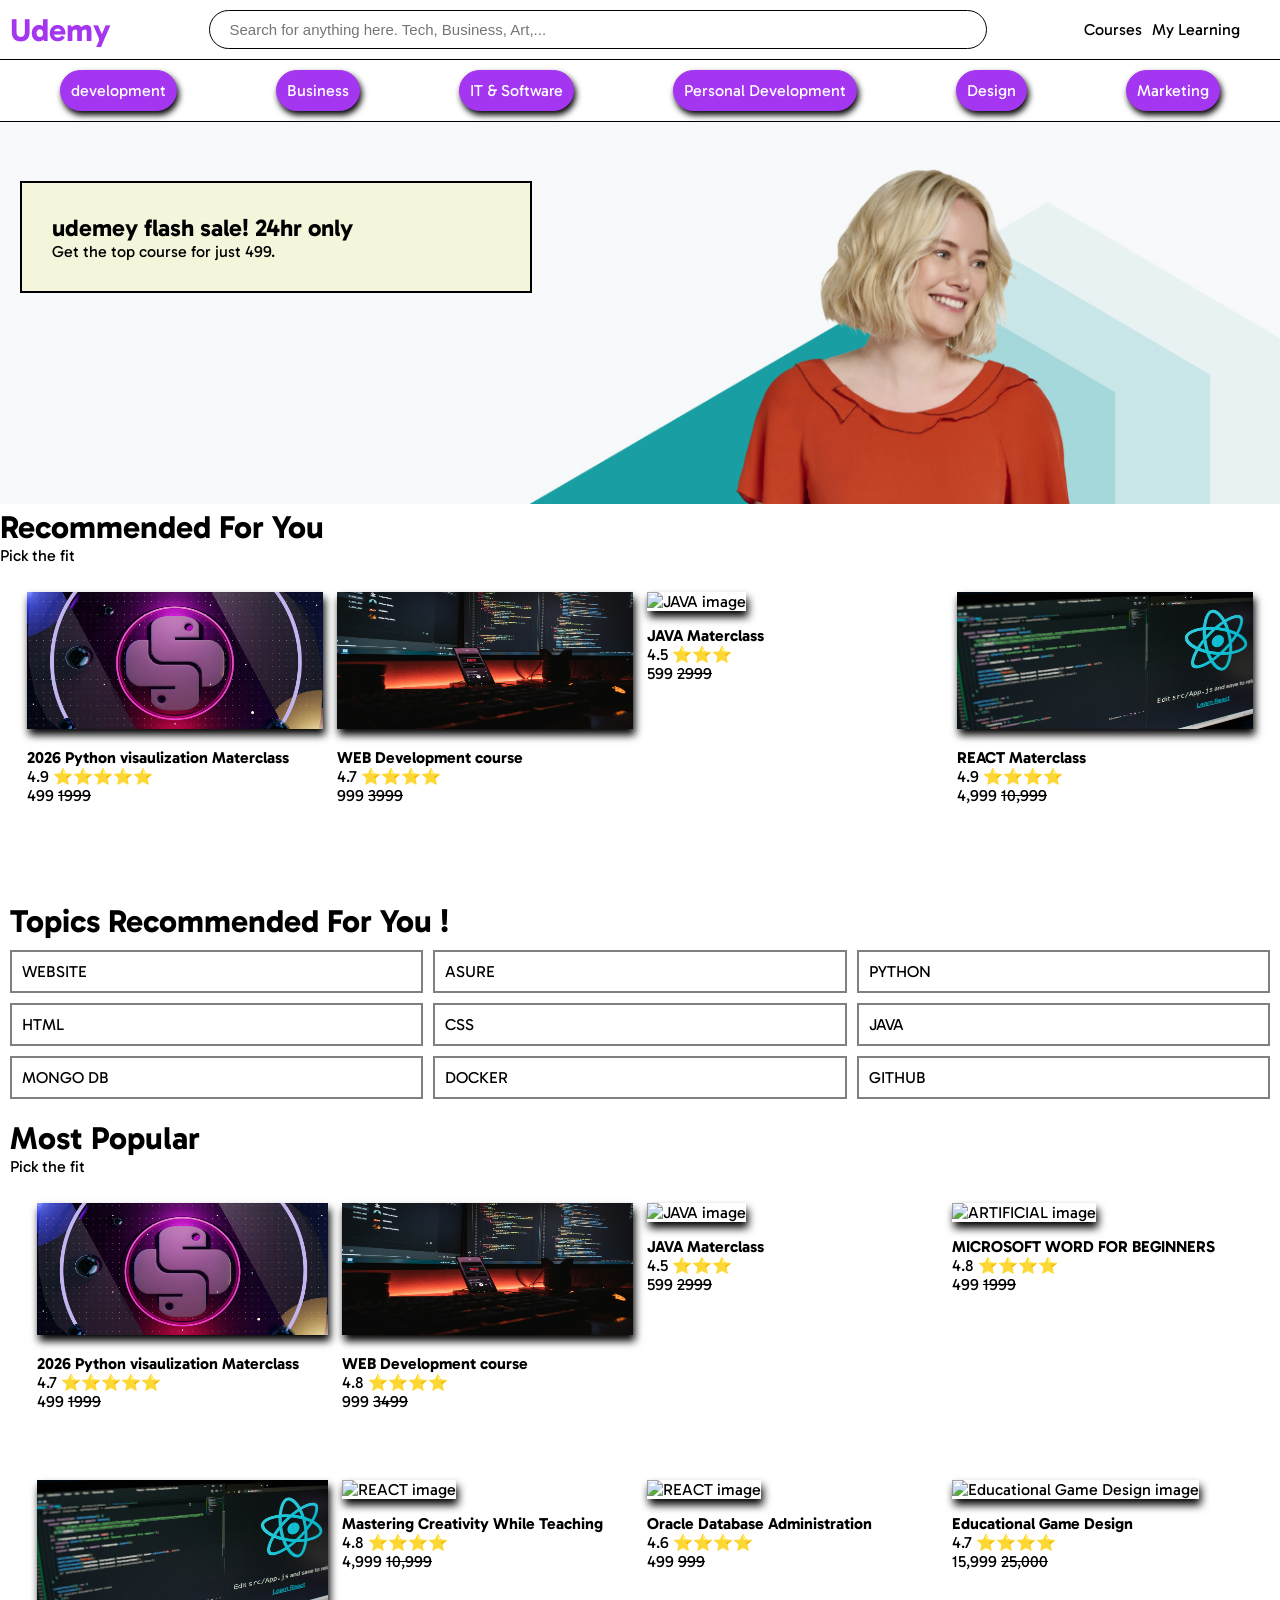
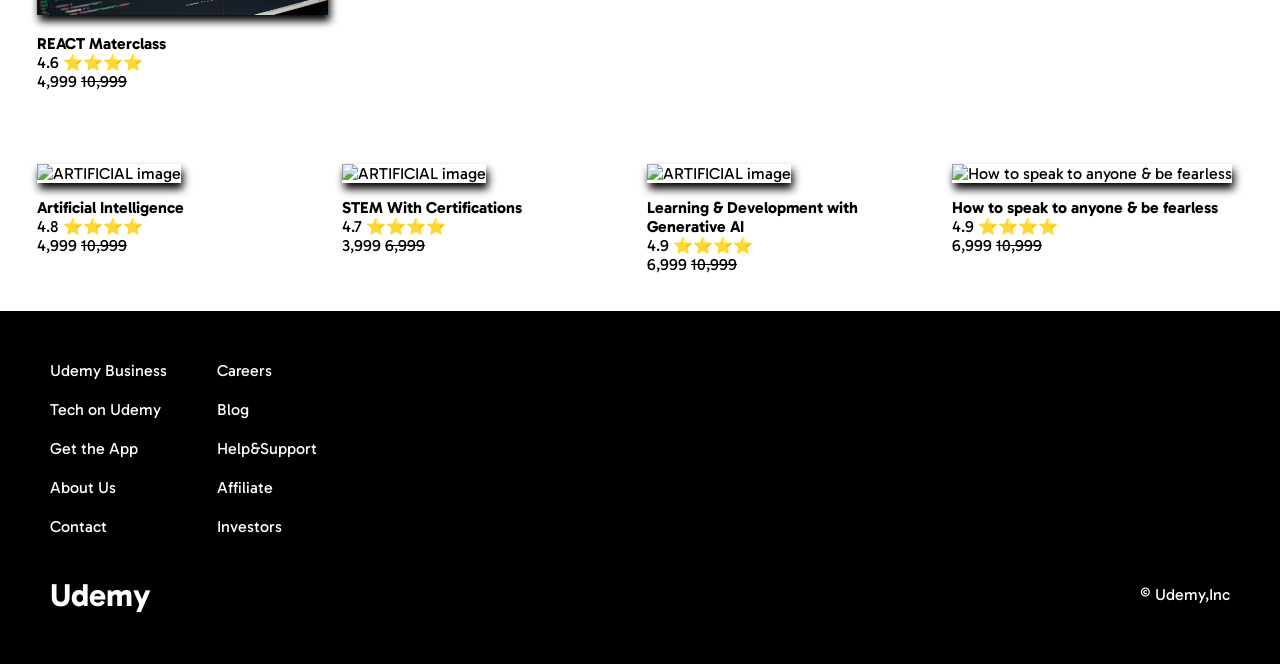
==== commit a24ba347: "updated media queries" ====
--- a/index.html
+++ b/index.html
@@ -47,7 +47,13 @@
             <i class="fa-solid fa-bell"></i>
             <i class="fa-solid fa-circle-user"></i>
         </div>
-    </div>
+        <div class="navbar__s4">
+            <i class="fa-solid fa-bars"></i>
+
+        </div>
+
+    </div>
+
 
     <!-- Categories  -->
 
@@ -55,7 +61,7 @@
         <p>development</p>
         <p>Business</p>
         <p>IT & Software</p>
-        <p>Personal Development</p>
+        <p class="one">Personal Development</p>
         <p>Design</p>
         <p>Marketing</p>
     </div>
@@ -197,7 +203,7 @@
                 <img src="https://encrypted-tbn0.gstatic.com/images?q=tbn:ANd9GcSeMJp4uh-r-tQaLfbDpWzmwolNTVyEz2DVNXj-evUd7Q&s"
                     alt="ARTIFICIAL  image ">
                 <h4> STEM With Certifications </h4>
-                
+
                 <p>4.7 ⭐⭐⭐⭐ </p>
                 <p> 3,999 <del> 6,999 </del></p>
             </div>
@@ -208,7 +214,15 @@
                 <p> </p>
                 <p>4.9 ⭐⭐⭐⭐ </p>
                 <p>6,999 <del> 10,999 </del></p>
-            </div> 
+            </div>
+            <div class="course-card">
+                <img src="https://d3f1iyfxxz8i1e.cloudfront.net/courses/course_image/791fa062e61d.jpg"
+                    alt="How to speak to anyone & be fearless ">
+                <h4> How to speak to anyone & be fearless </h4>
+                <p> </p>
+                <p>4.9 ⭐⭐⭐⭐ </p>
+                <p>6,999 <del> 10,999 </del></p>
+            </div>
         </div>
     </div>
 
--- a/style.css
+++ b/style.css
@@ -48,6 +48,10 @@
 .navbar__s3 {
     display: flex;
     gap: 10px;
+}
+
+.navbar__s4 {
+    display: none;
 }
 
 /* My Learning popup */
@@ -91,7 +95,7 @@
     border: #A435F0 solid 1px;
 }
 
-.categories > p:hover {
+.categories>p:hover {
     transition: 1s;
     background-color: transparent;
     color: black;
@@ -148,7 +152,12 @@
 }
 
 .course-card {
-    width: 200px;
+    flex-grow: 1;
+    flex-basis: 20%;
+    margin: 7px;
+    justify-content: space-evenly;
+
+    /* width: 200px; */
 }
 
 .course-card img {
@@ -223,10 +232,38 @@
     cursor: pointer;
 }
 
-.footer > .footer__one :hover {
+.footer>.footer__one :hover {
     color: #A435F0;
 }
 
-.footer > .footer__two:hover {
+.footer>.footer__two:hover {
     color: #A435F0;
 }
+
+/*Media Queries */
+
+@media screen and (max-width:800px) {
+    body {
+        font-size: 10px;
+    }
+
+}
+
+@media screen and (max-width:425px) {
+    .course-card {
+        flex-basis: 40%;
+    }
+
+    .categories>.one {
+        display: none;
+    }
+
+    .navbar__s2,.navbar__s3 {
+        display: none;
+    }
+
+    .navbar__s4 {
+        display: block;
+    }
+
+}
